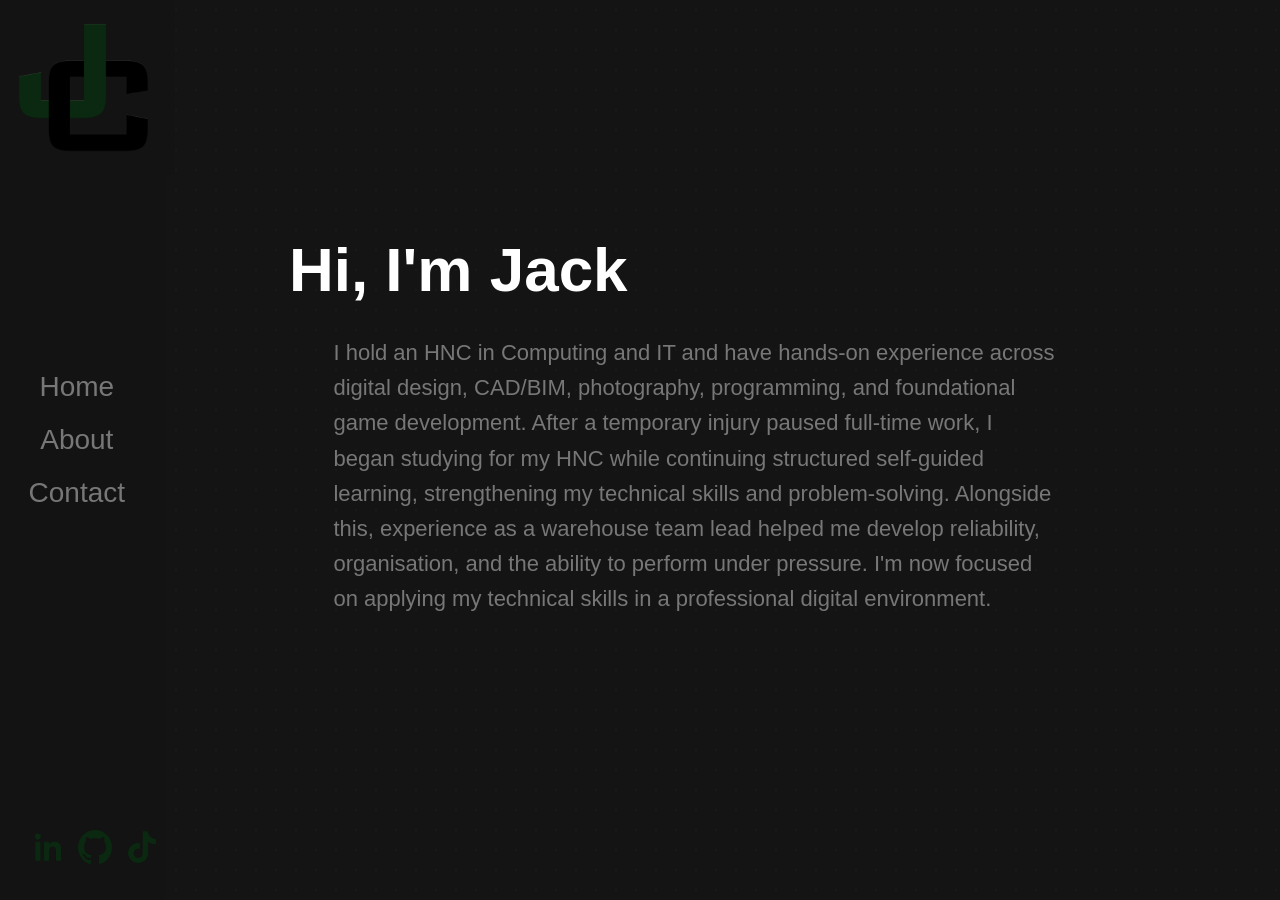
==== about.html @ a6be7945 "Update about.html" ====
<!DOCTYPE html>
<html>
  
  <head>
    <meta charset="UTF-8">
   <meta name="viewport" content="width=device-width, initial-scale=1.0">
<script defer src="https://static.cloudflareinsights.com/beacon.min.js"
    data-cf-beacon='{"token": "eea7227f6d2a4ec8bc6e7e71104f9d00"}'></script>
</head>
    
<!-- link to other web pages on git -->
<link rel="stylesheet" href="style.css">
    
   
</head>

<body>
   <div class="container">
  <div class="left-container">
    <div class="left-container--home">
   <a href="https://jack-clarke-91.github.io/">
    <img src="images/Home_Logo_1.png" alt="home_logo">
    
   </a>
   </div>
    <!-- Content for the left container goes here -->
   
      <!-- List of links to topics (li = link) (a = anchor) (href is the name of the reference that must be added to the post the links should jump to) -->
    <ul> <!-- UL = unordered list -->
      <li><a href="https://jack-clarke-91.github.io/">Home</a></li>
      <br>
       <li><a href="https://jack-clarke-91.github.io/about.html">About</a></li>
      <br>
      <li><a href="https://jack-clarke-91.github.io/contact.html">Contact</a></li>
      <br>
    </ul>



    <div class ="left-container--bottom">
         <a href="https://www.linkedin.com/in/jack-clarke-95428099">
      <img src="images/linkedin-svgrepo-com.png" alt="Linkedin">
    </a>

    <a href="https://github.com/Jack-Clarke-91">
      <img src="images/github-142-svgrepo-com.png" alt="Git">
    </a>
   
     <a href="https://www.tiktok.com/@j.c_photography?lang=en-GB">
      <img src="images/tiktok-svgrepo-com.png" alt="TikTok">
   </a>
 </div>
</div>
</div>



<div class="hero-space">
	<div class="intro">
						<!-- splitting these two lines using <div class=""> allows me to access them individually in CSS -->
      		<div class="intro-line about">Hi, I'm Jack</div> 
</div>

     <div class="about-container">
      		<div class="about-post"> I hold an HNC in Computing and IT and have hands-on experience across digital design, CAD/BIM, photography, programming, and 
            foundational game development. After a temporary injury paused full-time work, I began studying for my HNC while continuing structured self-guided learning, 
            strengthening my technical skills and problem-solving. Alongside this, experience as a warehouse team lead helped me develop reliability, organisation, and the ability to 
            perform under pressure. I'm now focused on applying my technical skills in a professional digital environment.
</div>
</div>

<div class="media-container">

 
</div>


  
 

  <div class="right-container">
 <br><br>

</div>
</div>

</body>
</html>
---- style.css ----
body {
    margin: 0;
    padding: 0;
    font-family: Arial, sans-serif;
    background-color: #131313; /* change this value to change the colour of the bar on the homescreen */
	overflow-x: hidden;  /* prevents horizontal scrolling as cards was creating a blank space on right side of screen */
}

     
.hero-space {
    width: 87%;              /* 87% width of the screen */
    min-height: 100vh;            /* was: height: 100vh — now grows taller than one viewport if content needs more room, instead of clipping/overlapping the blog section below it */
    position: relative;       /* makes .scroll-text anchor to the bottom of THIS box (which can now grow) instead of the viewport, which was causing the cut-off text */
    background-color: #141414; /* blank colour hexadecimal */
    background-image: radial-gradient(#191919 1px, transparent 1px); /* adds subtle dots gradient to hero-space */
    background-size: 20px 20px; /* changes the spacing of the dotted gradient background */
    margin-left: auto; /* puts the remaining 13% on the left side of screen */
    padding: 0;
    box-sizing: border-box;
    display: flex;            /* enable flex layout */
    flex-direction: column;   /* stack children vertically */
    justify-content: left;  /* vertically center content */
    align-items: left;      /* horizontally center content */
}

.intro-line {  			 /* home page intro */
    font-family: Arial, sans-serif;
    position: relative; /* ensures it layers over .hero-space */
    text-align: centre;    
	margin-top: 12vh; 
	left: 5%; /* increases left margin size by 5% */
	color: white; /* blog post font colour */
}

.intro-line.main{		/* I have seperated intro line main & sub in HTML to change font size in CSS */
	font-size: 76px;
	font-weight: 700; /* makes font bold. 400 is normal, 700 is bold. Some fonts support 300-900. */
}

.intro-line.sub{
	font-size: 32px;
	margin-top: 5px; /* gap between bottom of .main and top of .sub */
	color: #777777;
}

.intro-line.photo{
	font-size: 48px;
	margin-top: 60px; /* gap between bottom of .main and top of .sub */
	color: white;
}


.intro-line.about{    /* intro header for about me section */
	font-size: 62px;
	font-weight: 700;
	margin-top: 26vh;
	margin-left: 6%;
}

.about-container{     /* container for about me section */
 width: 65%;
 margin-left: 15%;

}

.about-post{       /* post style for about me section */
font-size:22px;
line-height: 1.6;
margin-top: 30px;
text-align: left;
color: #777777;
}

.post h3 {
  margin: 20px 0 0px;
}
.post h3 + p,
.post h3 + ul {
    margin-top: 0;
}


.intro-line.contact{    /* intro header for about me section */
	font-size: 62px;
	font-weight: 700;
	margin-top: 14vh;
	margin-left: 6%;
}

.form-container{
    text-align: center;
    }



.card {
  width: 330px; /* fallback for any page without a modifier */
  background-color: #1e1e1e;
  border-radius: 12px;
  overflow: hidden;
  cursor: pointer;
  transition: transform 0.3s ease, box-shadow 0.3s ease;
  display: flex;
  flex-direction: column;
}

.cards-container {
  display: flex;
  gap: 25px;
  flex-wrap: wrap;
  padding: 60px 50px;
  align-items: stretch;
  justify-content: center;
}

.cards-container--home {
  display: grid;
  grid-template-columns: repeat(5, 1fr); /* always exactly 5 equal columns */
  gap: 25px;
  padding: 122px 50px 60px 50px; /* was 160px — moved up ~1cm now that laptop has its own separate override */
}

.cards-container--home .card-link {
  width: 100%;   /* fill the grid cell */
  max-width: none; /* remove the old max-width that was causing narrow/tall cards */
  min-width: 0;
}

.cards-container--home .card {
  width: 100%;   /* let the card fill its grid cell instead of the fixed 330px fallback */
}


.card:hover {
    transform: scale(1.05); /* how large of an increase in size the hovered object should have */
    box-shadow: 0 12px 30px rgba(0, 0, 0, 0.5); /* adds shadow when hovered */
   
}

.card img {
    width: 100%;
    height: 200px;
    object-fit: cover; 
}

.card-body {
    padding: 14px;
}

.card-title {
    color: #ffffff;
    font-size: 16px;
    margin: 0 0 10px 0;
}

.card-tags {
    display: flex;
    flex-wrap: wrap;
    gap: 6px;
    margin-bottom: 10px;
}

.pill {
    background-color: #333;
    color: #ccc;
    font-size: 11px;
    padding: 3px 10px;
    border-radius: 999px;
}

.card-link {
  text-decoration: none;
  color: inherit;
  display: flex;
  flex-direction: column;
  
}

.cards-container--large {
  display: grid;
  grid-template-columns: repeat(3, 1fr); /* always 3 equal columns = 2 rows for 6 cards */
  gap: 25px;
  padding: 60px 50px;
}

.cards-container--large .card-link {
  width: 100%;
  max-width: none;
  min-width: 0;
}

.card--large {
  width: 100%;         /* fill the grid cell instead of fixed 775px */
  margin-top: 0;        /* remove the -80px hack, no longer needed with grid */
}

.card--large img {
  height: 450px;        /* keep this fixed height, or see note below */
}







#header1 {
        position: absolute; /* locks the item in place on the page. Use fixed if it needs to be locked in place on the screen */
        top: 20px;
        left: 50%;
        transform: translate(-50%, 0);
        text-align: center;
        color: white;
        z-index: 1;
        font-size: 2.5em;
      }
      
     
#header2 {
        position: absolute;
        top: 280px;
        left: 50%;
        transform: translate(-50%, 0);
        text-align: center;
        color: Off White;
        z-index: 1;
        font-size: 1.7em;
      }
      
      .blog {
        margin-top: 0px;
        margin-bottom: 10px;
        padding: 10px;
        display: flex;
        flex-wrap: wrap;
        justify-content: center;
      }
	    
      .container {
      display: flex;
      }

  
.left-container { /* contains links to about, full blog, contact */
    width: 12%;
    height: 100vh;
    position: absolute;
    top: 0;
    left: 0;
    display: flex;
    flex-direction: column;
    justify-content: center;
    padding: 20px;
    box-sizing: border-box;
    z-index: 10; /* controls stacking order, higher number = closer to the front */
}

.left-container ul {
    list-style: none;
    padding: 0;
    margin: 0;
    text-align: center;
}

.left-container ul li a {      /* font control for left-side nav column about, full blog, contact */
    color: #777777;
    text-decoration: none;
    font-size:28px;
}

.left-container ul li a:hover {   /* left-container unordered list list anchor:hover */
    color: #aaaaaa;
}

.left-container a{     /* left container anchor rules here */
  font-size: 21px; 
  color: white;
  padding 10px 0; /* padding for white line */
/* border-bottom: 1px solid #444; adds line under each ul item--#444 is colour of line */
}

 .left-container--home {
    position: absolute;
    top: 0;
    left: 0;
    width: 100%;
    text-align: center;
    }

    .left-container--home a { /* here I specifically target '.left-container home a' (a=anchor) to remove the 1px border-bottom line inherited from '.left-container home a' on my home logo anchor */
    border-bottom: none;
    }

    .left-container--home img{ /* targetting the image directly to modify size */
        width: 175px; /* was 200 */
        
    }
    .left-container--home img:hover {
    opacity: 0.9;        /* slight fade on hover-- homescreen logo */
}

.left-container--bottom{
position: absolute;
display: flex;
padding: 20%;
gap: 13px;
bottom: 0;
left: 0;
align-items: center;
}

.left-container--bottom img{
width: 34px;
}

.left-container--bottom a { 
    border-bottom: none;
}

.left-container--bottom img:hover {
    opacity: 0.8;        /* slight fade on hover-- bottom left logos indeed, linkedin, tiktok */
}

.right-container {
  width: 87%; /* usually 100% */
  margin-left:auto; /* I added this, delete it if it doesn't work */
  
 
}
	 .post {   /* blog posts */
        width: calc(90% - 90px);
        margin: 10px;
        background: #202020; /* blog post background colour */
        padding: 20px;
        box-sizing: border-box;
        font-size: 18px; 
        color: #999999; /* blog post font colour */
      }
            ul {
             font-size: 18px; /* Adjust the desired font size for my months/year */
             color: #999999;
              }
            ul li a {
            display: inline-block;
            font-weight: normal;
         	color: #999999; 
    }



.media-container {
  display: grid;
  grid-template-columns: repeat(3, 1fr); /* always exactly 3 columns, never wraps */
  gap: 20px;
  padding: 50px 3vw 100px 3vw; /* horizontal padding scales with screen width instead of staying fixed at 100px */
  margin-top: 10px;
}


.media-item {
  width: 100%;   /* fill the grid cell instead of fixed 450px */
  margin: 0;      /* margin: 0 auto isn't needed inside a grid cell */
}

.media-item img,
.media-item video {
  width: 100%;
  height: auto;
  border-radius: 12px;
}

.media-container--photo {
  grid-template-columns: repeat(3, 1fr); /* same 3-column logic for photo page */
  gap: 20px; /* was 0 before — see note below */
  padding: 0 0 0px 0;
}

.media-container--web {
  grid-template-columns: repeat(2, 1fr); /* only 2 images on this page, so 2 columns instead of the default 3 */
}

.media-item--large {
  width: 100%;
  padding: 13px;
  margin: 0;
  box-sizing: border-box; /* keeps padding INSIDE the 100% width instead of adding to it, which was pushing the last column past the edge of the screen */
}

.media-item--large img {
  width: 100%;
  aspect-ratio: 3 / 2; /* was: height: 325px — now scales proportionally with column width instead of a fixed pixel height */
  object-fit: cover;   /* was: fill — crops to fill the frame instead of stretching/distorting */
  border-radius: 12px;
}

.media-item--web{
    width: 690px;
    padding:5px;
    margin: 0 auto; /* this centers the container */
    margin-left:0;
    
    }

    .media-item--web img{
     width: 100%;
      height: 460px;
       object-fit: fill;
       border-radius:12px
       }

.small-video {
    width: 400px;
    height: auto;
}
/*
.scroll-text {
  font-size: 32px;
  position: absolute;
  font-weight: 700;
  bottom: 50px;
  text-shadow: 
  -2px -2px 0 #131313,
   2px -2px 0 #131313,
  -2px  2px 0 #131313,
   2px  2px 0 #131313;
  left: 0;
  right: 0;
  text-align: center;
  color: #0a2910;
}
*/

.scroll-text {
  font-size: 32px;
  position: absolute;
  font-weight: 700;
  bottom: 50px;
  right: 5px; /* controls distance from right edge */

  text-shadow:
  -2px -2px 0 #131313,
   2px -2px 0 #131313,
  -2px  2px 0 #131313,
   2px  2px 0 #131313;

  color: #0a2910;
}

.below-image-text{
    width: 100%; /* always fills the media-item, no more fixed 450px cap */
    font-size: 18px;
    background: #202020;
    padding: 8px;
    box-sizing: border-box;
    margin-top: 5px;
    border-radius: 12px;
    color: #999999;
}

    /*  Style for the Back to Top link */
    .back-to-top {
      position: sticky; /* behaves like position fixed but only within its parent container. Once the user is no longer in the parent container (right-container for my website) it dissapears */
      top: 30px;
      display: block;
      width: fit-content; /* shrinks to content size */
      margin-left: 40px; /* controls left spacing */
      padding: 1px;
      text-decoration: none;
      border-radius: 12px;
      z-index: 999;
    }
    .back-to-top img {
        width: 55px;
        height:65px;
    }

    .back-to-top:hover {
      background-color: #202020;
    }




/* this block scales for laptop screens */
@media (max-height: 800px) {
  .intro-line.main {
    margin-top: 4vh;
    font-size: 52px;
  }
  .intro-line.sub {
    margin-top: 0px;
    font-size: 24px;
  }
  .media-container {
    padding-top: 15px;
    padding-bottom: 25px;
  }
  .cards-container--home {
    padding-top: 80px;
  }
  .media-container--photo {
    margin-top: -30px;
    gap: 2px; /* was 20px, then 10px — tighter still */
  }
  .media-item--web {
    width: 100%; /* was: 690px — now shrinks to fit its grid column instead of overflowing on narrower screens */
    padding: 5px;
    margin: 0 auto;
    margin-left: 0;
    box-sizing: border-box; /* keeps padding INSIDE the width instead of adding to it */
  }
}


/* this block scales for phone screens */

@media (max-width: 768px) {

  .left-container {
    width: 100%;
    height: auto;
    position: relative;
    top: auto;
    left: auto;
    flex-direction: row;
    justify-content: space-around;
    align-items: center;
    padding: 12px 16px;
    border-bottom: 1px solid #333;
    box-sizing: border-box;
  }

  .left-container ul {
    display: flex;
    flex-direction: row;
    gap: 8px;
  }

  .left-container ul li a { font-size: 16px; }

  .left-container--home {
    position: relative;
    top: auto;
    left: auto;
    width: auto;
	margin-right: 8px;
  }

  .left-container--home img { width: 75px; } /* JC Logo size */ 

  .left-container--bottom {
    position: relative;
    bottom: auto;
    left: auto;
    padding: 0;
    gap: 10px;
  }

  .left-container--bottom img { width: 22px; } /* Socials logo size */

  .hero-space {
    width: 100% !important;
    margin-left: 0 !important;
    height: auto;
	min-height: unset; /* ← add this */
  }

  .right-container {
    width: 100% !important;
    margin-left: 0 !important;
    box-sizing: border-box;
  }

  .post {
    width: 100%;
    margin: 0 0 10px 0;
    box-sizing: border-box;
  }

  .blog {
    padding: 0;
  }

  .cards-container {
    padding: 20px;
    gap: 16px;
  }

  .card { width: 100%; }
  .card--large { width: 100%; margin-top: 0; }
	  .cards-container--home {
    grid-template-columns: 1fr; /* collapses the 5-column grid into a single column */
  }

 
	
.media-container {
    padding: 10px !important;
    grid-template-columns: 1fr; /* collapses the 3-column grid into a single column on mobile, same approach as .cards-container--home */
  }
	
  .media-item,
  .media-item--large,
  .media-item--web {
    width: 100%;
    padding: 6px;
    box-sizing: border-box;
  }

  .media-item--large img,
  .media-item--web img { aspect-ratio: 3 / 2; } /* was: height: auto — keeps the 3:2 ratio consistent on mobile too */
  .media-container--web {
  grid-template-columns: 1fr; /* stack web images vertically on mobile */
    padding: 10px;
  }

  .media-item--web img {
    height: auto;
    aspect-ratio: 16 / 9; /* natural widescreen ratio for website screenshots */
    object-fit: cover;
  }
  .below-image-text { width: 100%; box-sizing: border-box; }

  .intro-line.main    { font-size: 40px; }
  .intro-line.sub { font-size: 20px; margin-top: -2px !important; }
  .intro-line.photo   { font-size: 28px; }
  .intro-line.about,
  .intro-line.contact { font-size: 36px; margin-left: 4%; margin-top: 10vh; }
  .intro-line {
  margin-top: 3vh !important;
}

  .about-container { width: 90%; margin-left: 5%; }
  .about-post { font-size: 17px; }
  
* {
  max-width: 100%;
  box-sizing: border-box;
}
html, body {
  overflow-x: hidden !important;
  max-width: 100% !important;
}

  .back-to-top{
    display :none !important;
}
  .scroll-text {
  display: none !important;
}

}
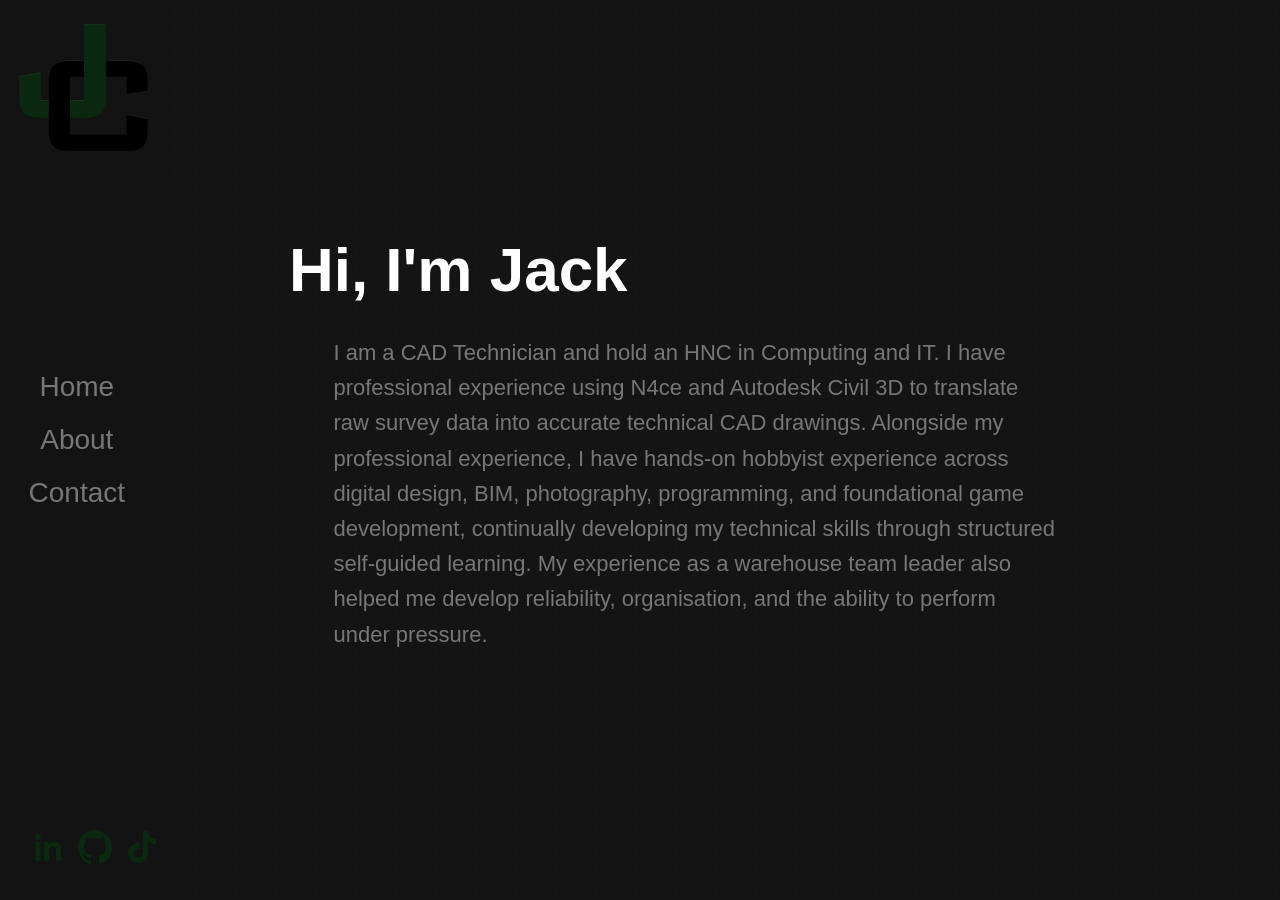
==== commit 55246c75: "Update about.html" ====
--- a/about.html
+++ b/about.html
@@ -62,10 +62,10 @@
 </div>
 
      <div class="about-container">
-      		<div class="about-post"> I hold an HNC in Computing and IT and have hands-on experience across digital design, CAD/BIM, photography, programming, and 
-            foundational game development. After a temporary injury paused full-time work, I began studying for my HNC while continuing structured self-guided learning, 
-            strengthening my technical skills and problem-solving. Alongside this, experience as a warehouse team lead helped me develop reliability, organisation, and the ability to 
-            perform under pressure. I'm now focused on applying my technical skills in a professional digital environment.
+      		<div class="about-post"> I am a CAD Technician and hold an HNC in Computing and IT. I have professional experience using N4ce and Autodesk Civil 3D to translate raw survey data into accurate technical CAD 
+				drawings. Alongside my professional experience, I have hands-on hobbyist experience across digital design, BIM, photography, programming, and foundational game development, continually developing my 
+				technical skills through structured self-guided learning. My experience as a warehouse team leader also helped me develop reliability, organisation, and the ability to perform under pressure.
+
 </div>
 </div>
 
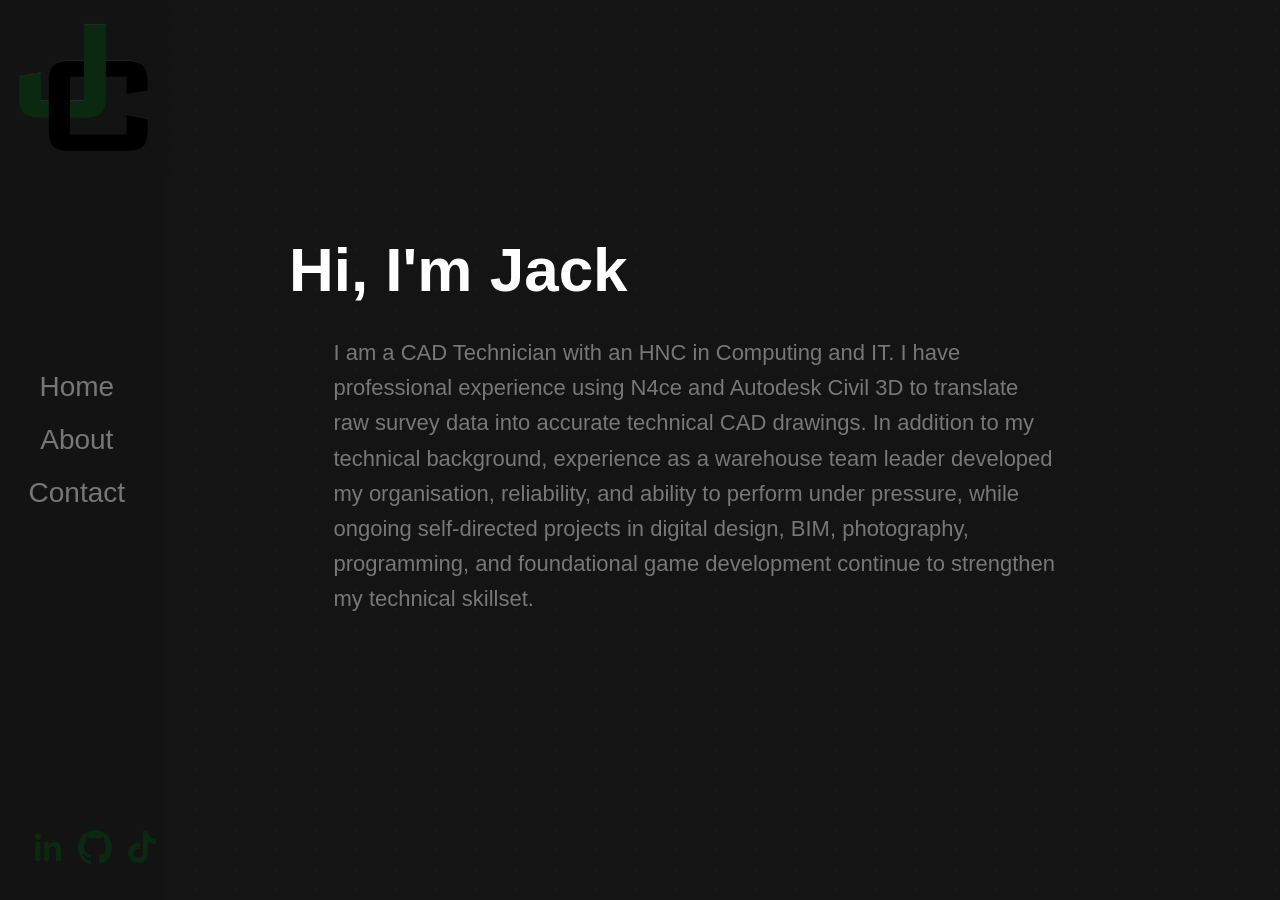
==== commit 861d25f7: "Update about.html" ====
--- a/about.html
+++ b/about.html
@@ -62,10 +62,10 @@
 </div>
 
      <div class="about-container">
-      		<div class="about-post"> I am a CAD Technician and hold an HNC in Computing and IT. I have professional experience using N4ce and Autodesk Civil 3D to translate raw survey data into accurate technical CAD 
-				drawings. Alongside my professional experience, I have hands-on hobbyist experience across digital design, BIM, photography, programming, and foundational game development, continually developing my 
-				technical skills through structured self-guided learning. My experience as a warehouse team leader also helped me develop reliability, organisation, and the ability to perform under pressure.
-
+      		<div class="about-post"> I am a CAD Technician with an HNC in Computing and IT. I have professional experience using N4ce and Autodesk Civil 3D to translate
+				raw survey data into accurate technical CAD drawings. In addition to my technical background, experience as a warehouse team leader developed my organisation, 
+				reliability, and ability to perform under pressure, while ongoing self-directed projects in digital design, BIM, photography, programming, and foundational game development 
+				continue to strengthen my technical skillset.
 </div>
 </div>
 
--- a/style.css
+++ b/style.css
@@ -516,6 +516,15 @@
 
 @media (max-width: 768px) {
 
+	/* extends the dotted pattern to the whole page on mobile,
+     since .hero-space no longer stretches to 100vh here and can
+     leave a plain black gap below it on shorter pages */
+	body {
+    background-color: #141414; /* matches .hero-space's color exactly so the seam between them disappears */
+    background-image: radial-gradient(#191919 1px, transparent 1px);
+    background-size: 20px 20px;
+  }
+
   .left-container {
     width: 100%;
     height: auto;
@@ -528,6 +537,7 @@
     padding: 12px 16px;
     border-bottom: 1px solid #333;
     box-sizing: border-box;
+	background-color: #131313; /* NEW: solid fill so body's dots don't show through behind the nav bar */
   }
 
   .left-container ul {
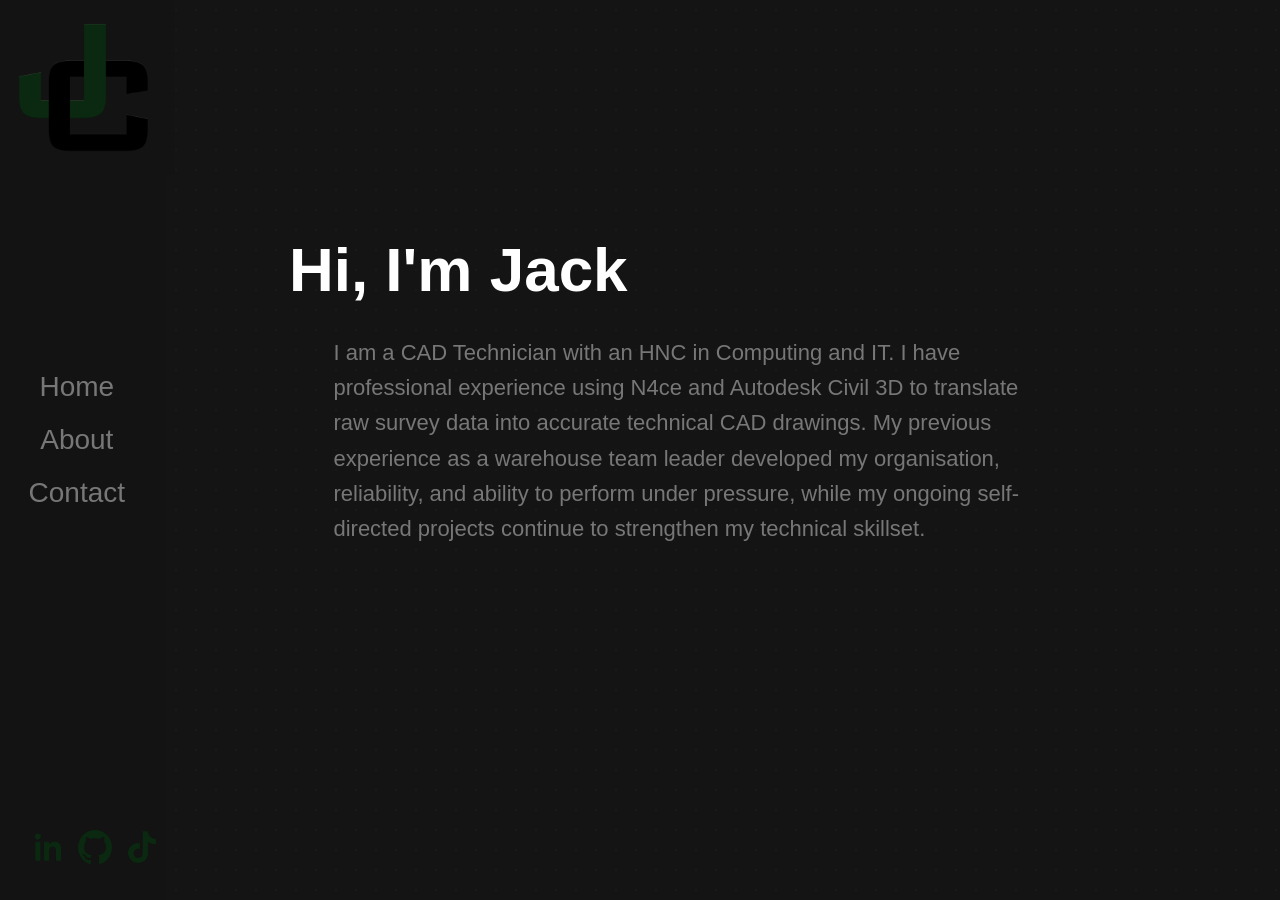
==== commit 6661378f: "Update about.html" ====
--- a/about.html
+++ b/about.html
@@ -62,10 +62,7 @@
 </div>
 
      <div class="about-container">
-      		<div class="about-post"> I am a CAD Technician with an HNC in Computing and IT. I have professional experience using N4ce and Autodesk Civil 3D to translate
-				raw survey data into accurate technical CAD drawings. In addition to my technical background, experience as a warehouse team leader developed my organisation, 
-				reliability, and ability to perform under pressure, while ongoing self-directed projects in digital design, BIM, photography, programming, and foundational game development 
-				continue to strengthen my technical skillset.
+      		<div class="about-post">I am a CAD Technician with an HNC in Computing and IT. I have professional experience using N4ce and Autodesk Civil 3D to translate raw survey data into accurate technical CAD drawings. My previous experience as a warehouse team leader developed my organisation, reliability, and ability to perform under pressure, while my ongoing self-directed projects continue to strengthen my technical skillset.
 </div>
 </div>
 
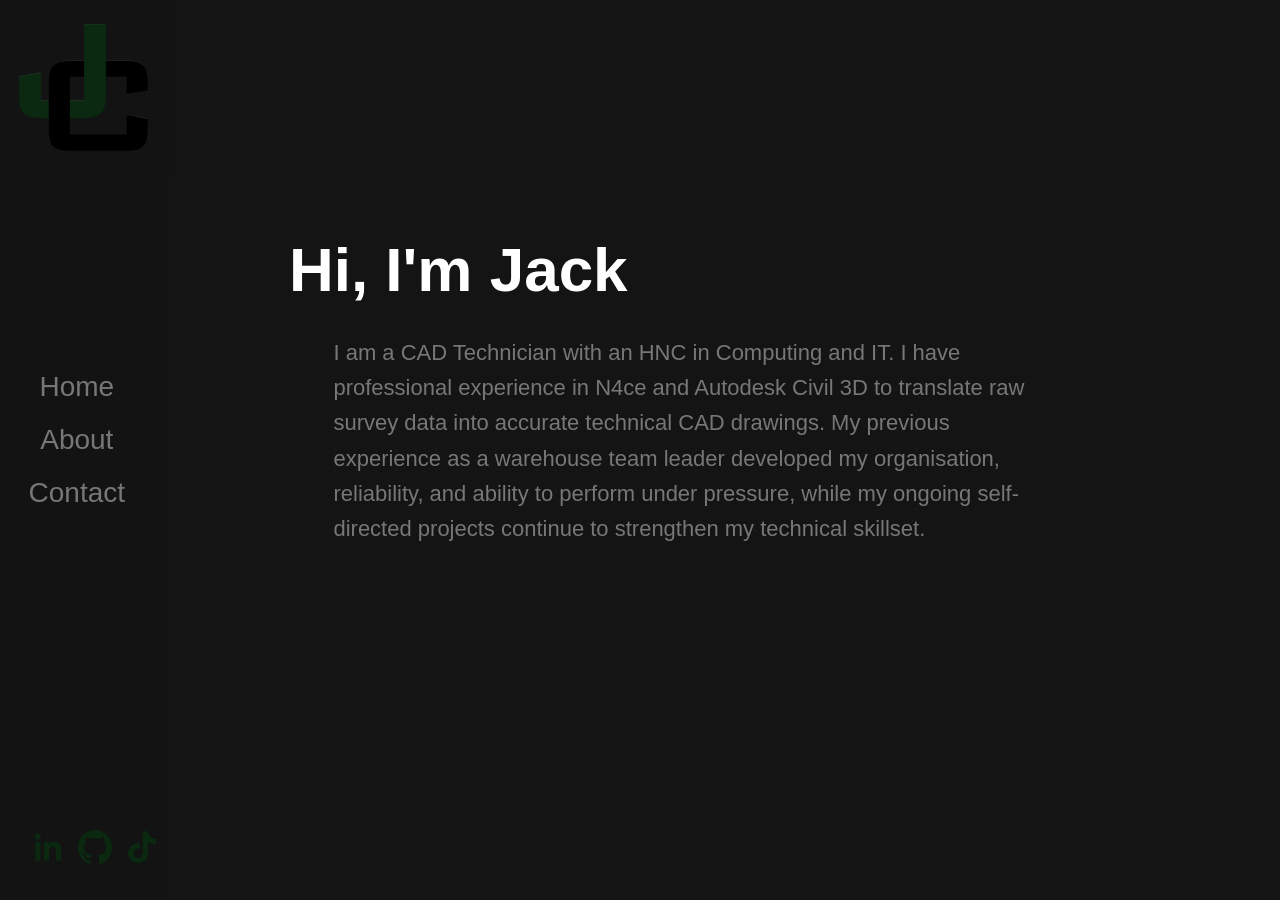
==== commit 90c0f95e: "Update about.html" ====
--- a/about.html
+++ b/about.html
@@ -62,7 +62,7 @@
 </div>
 
      <div class="about-container">
-      		<div class="about-post">I am a CAD Technician with an HNC in Computing and IT. I have professional experience using N4ce and Autodesk Civil 3D to translate raw survey data into accurate technical CAD drawings. My previous experience as a warehouse team leader developed my organisation, reliability, and ability to perform under pressure, while my ongoing self-directed projects continue to strengthen my technical skillset.
+      		<div class="about-post">I am a CAD Technician with an HNC in Computing and IT. I have professional experience in N4ce and Autodesk Civil 3D to translate raw survey data into accurate technical CAD drawings. My previous experience as a warehouse team leader developed my organisation, reliability, and ability to perform under pressure, while my ongoing self-directed projects continue to strengthen my technical skillset.
 </div>
 </div>
 
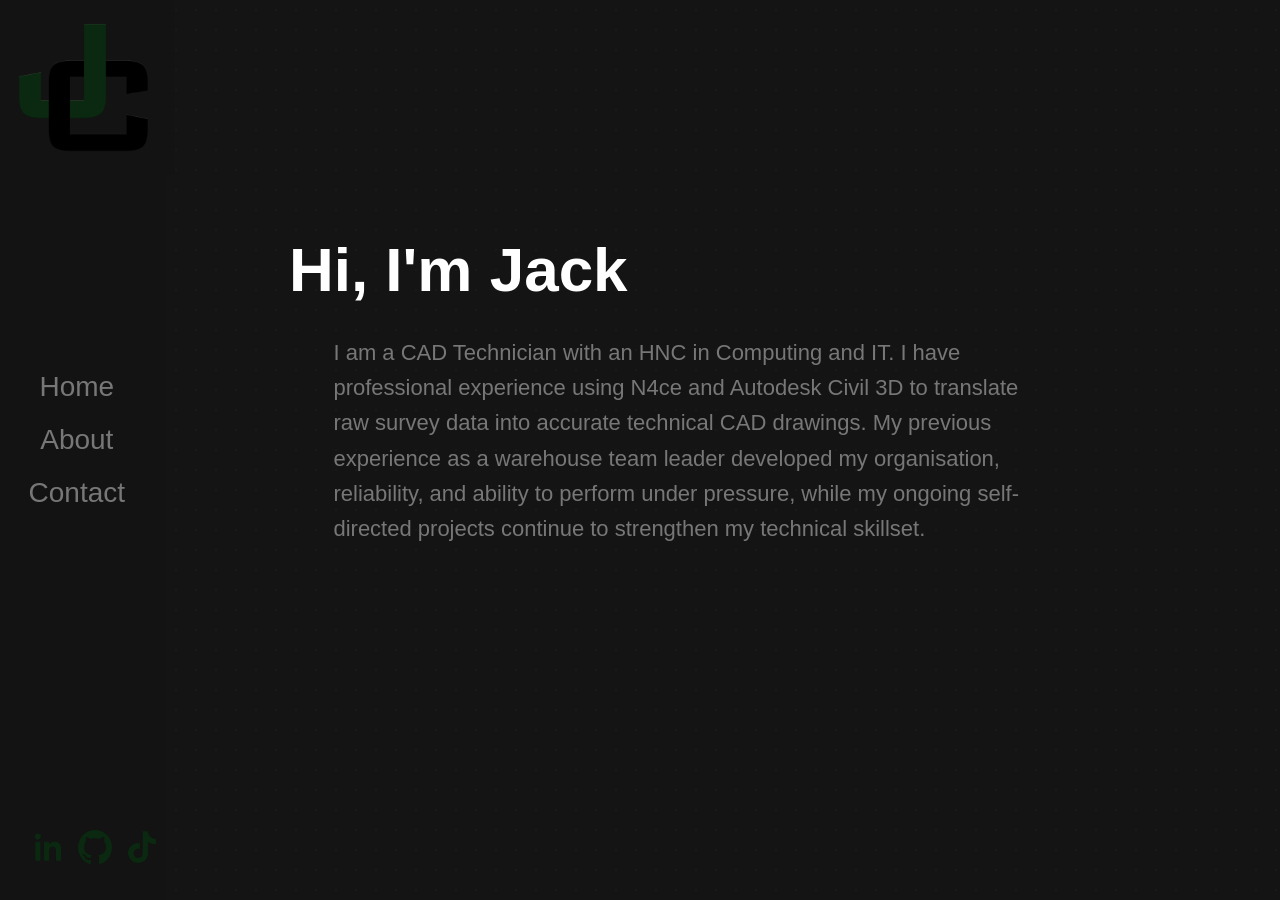
==== commit 8ddefc41: "Update about.html" ====
--- a/about.html
+++ b/about.html
@@ -62,7 +62,7 @@
 </div>
 
      <div class="about-container">
-      		<div class="about-post">I am a CAD Technician with an HNC in Computing and IT. I have professional experience in N4ce and Autodesk Civil 3D to translate raw survey data into accurate technical CAD drawings. My previous experience as a warehouse team leader developed my organisation, reliability, and ability to perform under pressure, while my ongoing self-directed projects continue to strengthen my technical skillset.
+      		<div class="about-post">I am a CAD Technician with an HNC in Computing and IT. I have professional experience using N4ce and Autodesk Civil 3D to translate raw survey data into accurate technical CAD drawings. My previous experience as a warehouse team leader developed my organisation, reliability, and ability to perform under pressure, while my ongoing self-directed projects continue to strengthen my technical skillset.
 </div>
 </div>
 
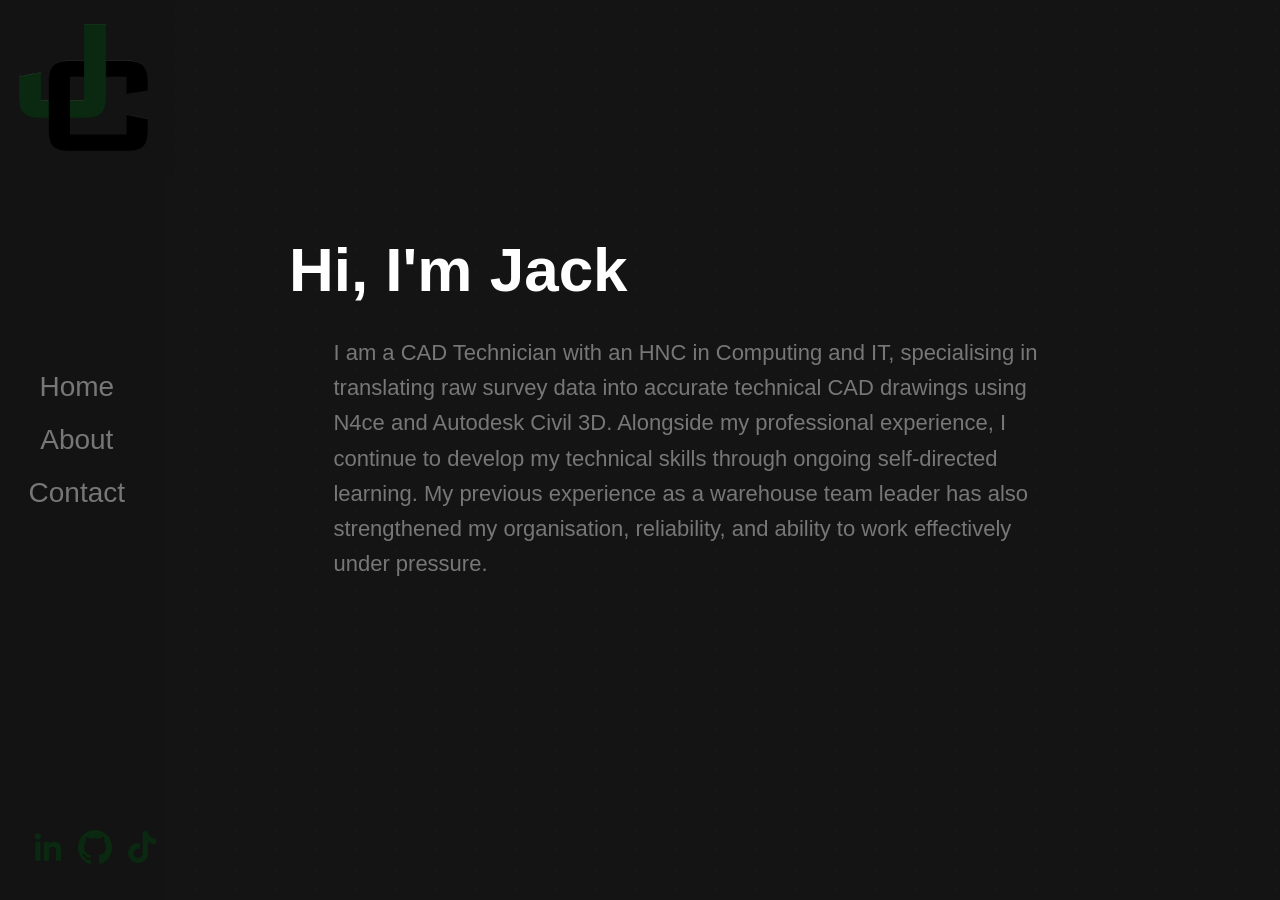
==== commit a4402630: "Update about.html" ====
--- a/about.html
+++ b/about.html
@@ -62,7 +62,7 @@
 </div>
 
      <div class="about-container">
-      		<div class="about-post">I am a CAD Technician with an HNC in Computing and IT. I have professional experience using N4ce and Autodesk Civil 3D to translate raw survey data into accurate technical CAD drawings. My previous experience as a warehouse team leader developed my organisation, reliability, and ability to perform under pressure, while my ongoing self-directed projects continue to strengthen my technical skillset.
+      		<div class="about-post">I am a CAD Technician with an HNC in Computing and IT, specialising in translating raw survey data into accurate technical CAD drawings using N4ce and Autodesk Civil 3D. Alongside my professional experience, I continue to develop my technical skills through ongoing self-directed learning. My previous experience as a warehouse team leader has also strengthened my organisation, reliability, and ability to work effectively under pressure.
 </div>
 </div>
 
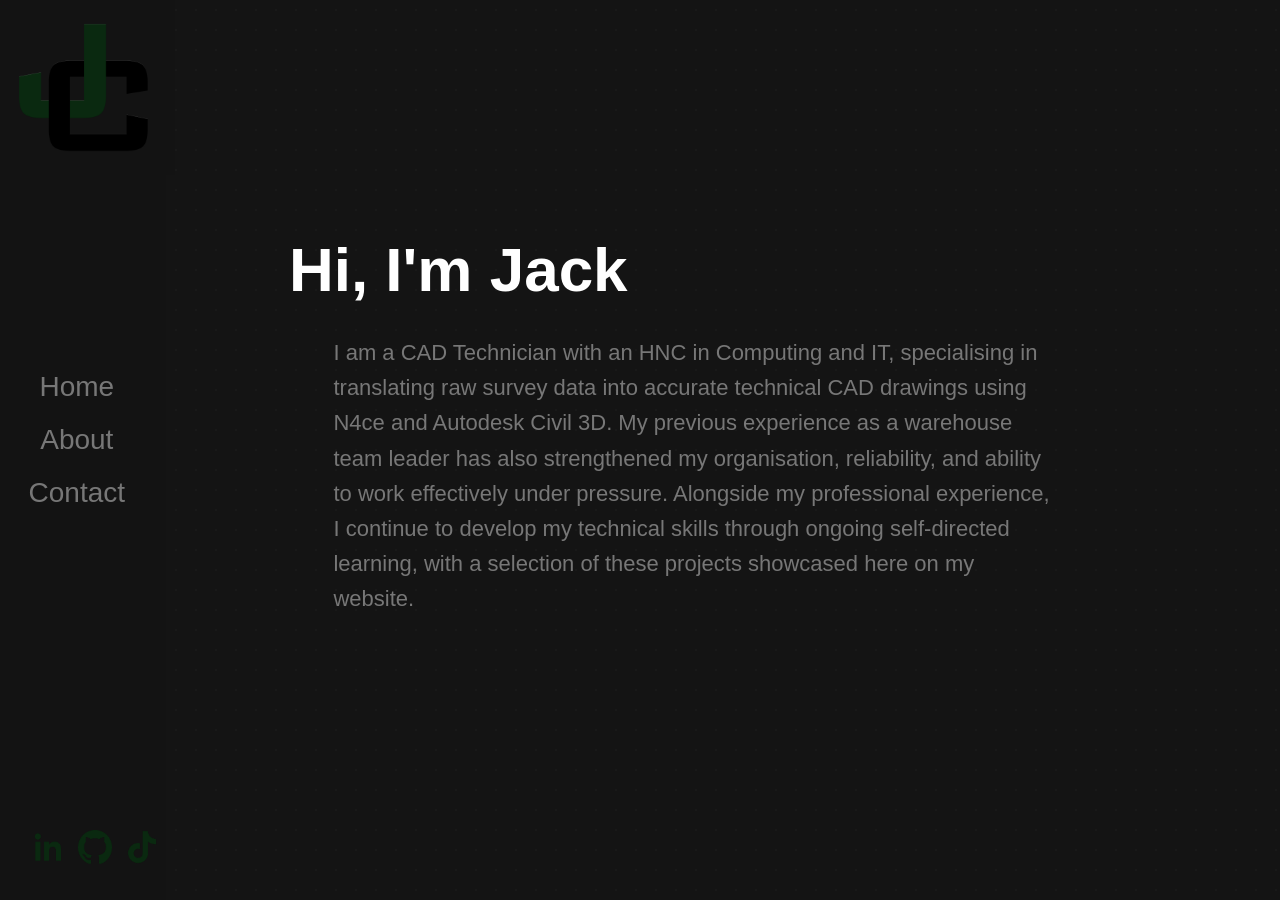
==== commit eb93a157: "Update about.html" ====
--- a/about.html
+++ b/about.html
@@ -62,8 +62,9 @@
 </div>
 
      <div class="about-container">
-      		<div class="about-post">I am a CAD Technician with an HNC in Computing and IT, specialising in translating raw survey data into accurate technical CAD drawings using N4ce and Autodesk Civil 3D. Alongside my professional experience, I continue to develop my technical skills through ongoing self-directed learning. My previous experience as a warehouse team leader has also strengthened my organisation, reliability, and ability to work effectively under pressure.
-</div>
+      		<div class="about-post">I am a CAD Technician with an HNC in Computing and IT, specialising in translating raw survey data into accurate technical CAD drawings using N4ce and Autodesk Civil 3D. 
+				My previous experience as a warehouse team leader has also strengthened my organisation, reliability, and ability to work effectively under pressure.
+				Alongside my professional experience, I continue to develop my technical skills through ongoing self-directed learning, with a selection of these projects showcased here on my website.
 </div>
 
 <div class="media-container">
